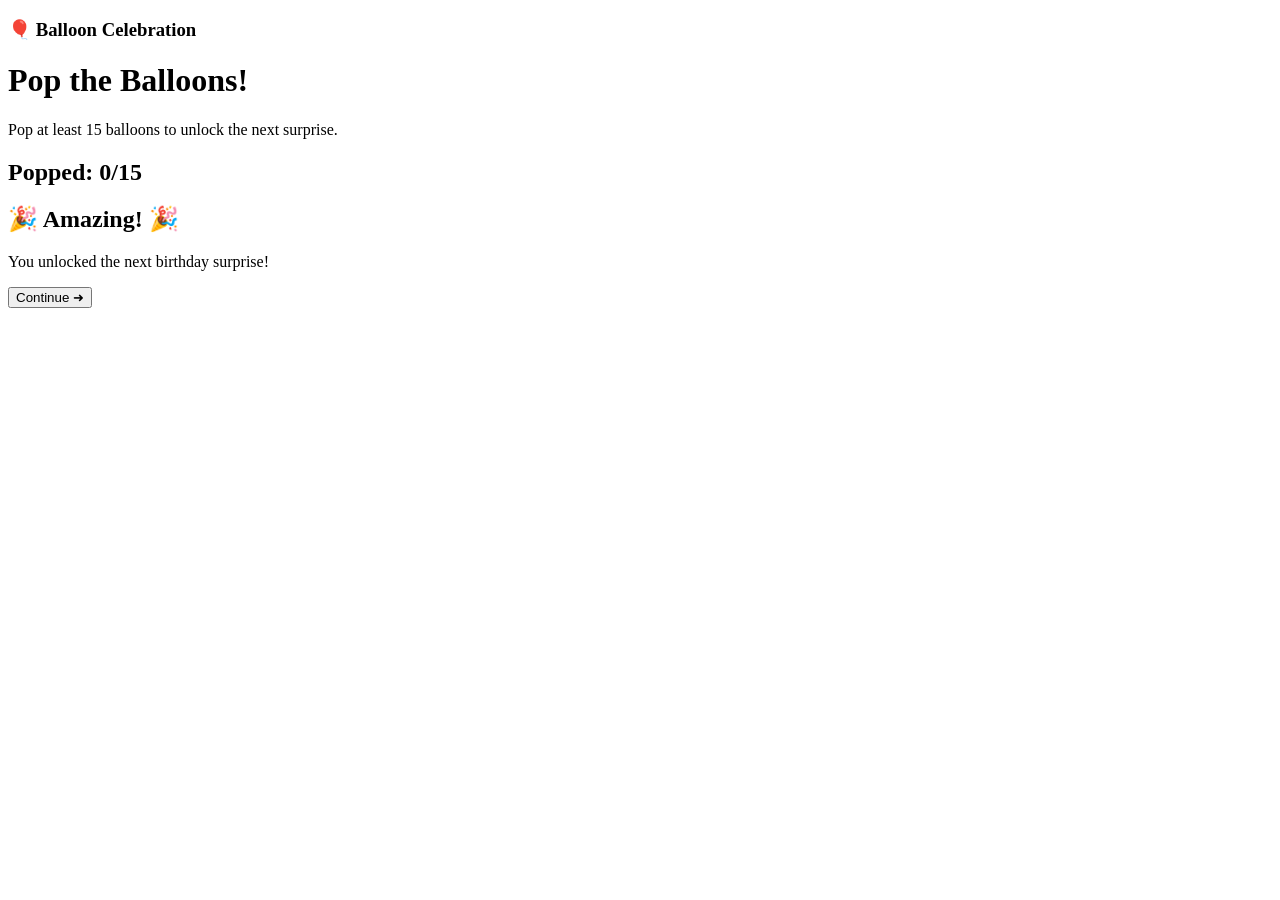
==== balloons.html @ 959a23bb "Add files via upload" ====
<!DOCTYPE html>
<html lang="en">

<head>

<meta charset="UTF-8">

<meta name="viewport"
content="width=device-width, initial-scale=1.0">

<title>Balloon Celebration 🎈</title>

<link rel="stylesheet"
href="CS/style.css">

</head>

<body>

<div class="container balloon-container">

<h3>🎈 Balloon Celebration</h3>

<h1>Pop the Balloons!</h1>

<p>

Pop at least 15 balloons to unlock the next surprise.

</p>

<h2>

Popped:
<span id="score">0</span>/15

</h2>

<div id="balloonArea"></div>

<div id="balloonMessage">

<h2>🎉 Amazing! 🎉</h2>

<p>

You unlocked the next birthday surprise!

</p>

<button id="balloonNext">

Continue ➜

</button>

</div>

</div>

<script src="JS/balloons.js"></script>

</body>

</html>
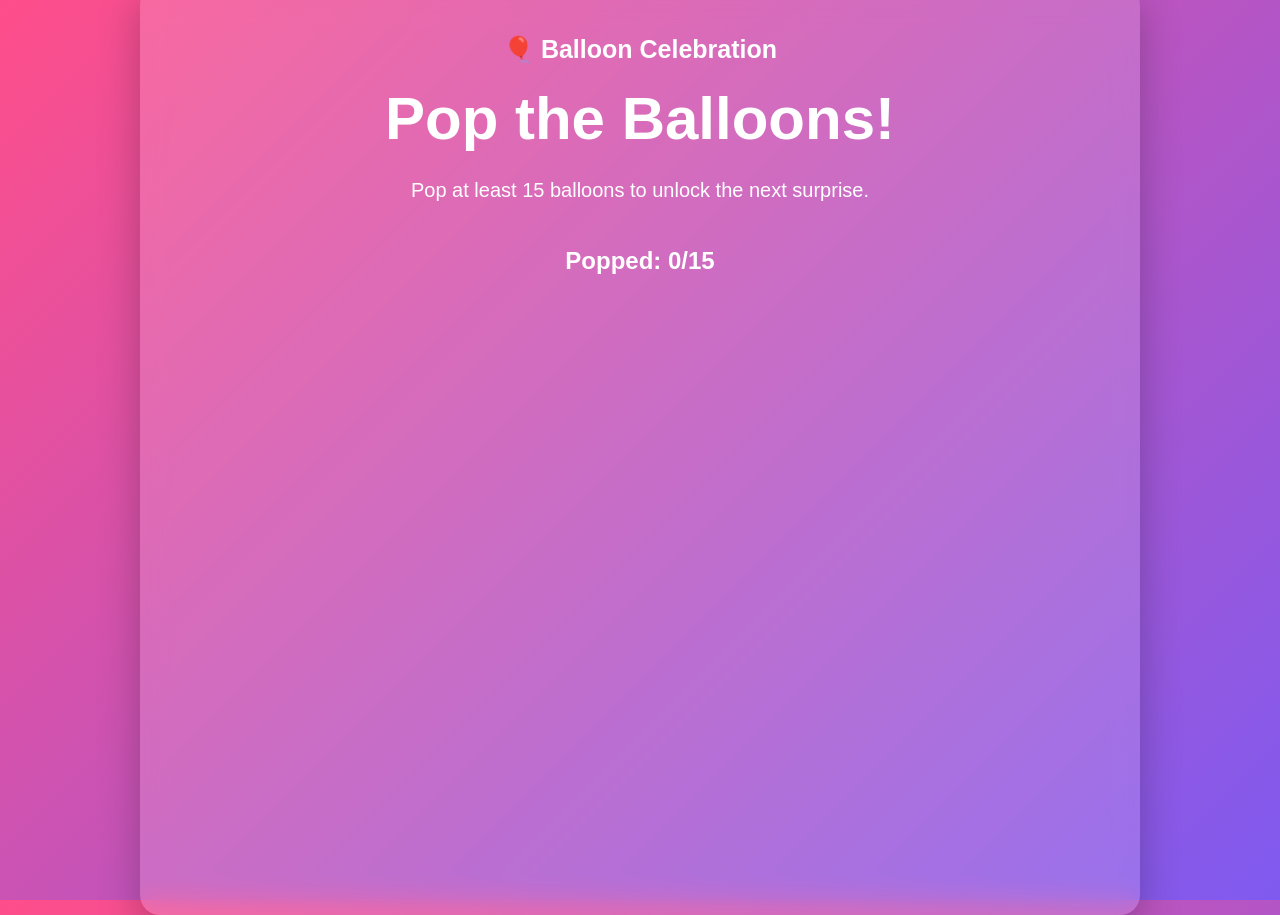
==== commit d2ae8627: "Fix HTML structure and update stylesheet path" ====
--- a/balloons.html
+++ b/balloons.html
@@ -11,7 +11,7 @@
 <title>Balloon Celebration 🎈</title>
 
 <link rel="stylesheet"
-href="CS/style.css">
+href="style.css">
 
 </head>
 
@@ -58,8 +58,8 @@
 
 </div>
 
-<script src="JS/balloons.js"></script>
+<script src="balloons.js"></script>
 
 </body>
 
-</html>+</html>
--- a/style.css
+++ b/style.css
@@ -0,0 +1,1233 @@
+*{
+    margin:0;
+    padding:0;
+    box-sizing:border-box;
+}
+
+body{
+
+    font-family:Arial,Helvetica,sans-serif;
+
+    height:100vh;
+
+    display:flex;
+
+    justify-content:center;
+
+    align-items:center;
+
+    overflow:hidden;
+
+    background:linear-gradient(135deg,#ff4e8a,#7f5af0);
+    }
+
+.container{
+
+    width:90%;
+    max-width:700px;
+
+    text-align:center;
+
+    padding:50px;
+
+    border-radius:20px;
+
+    background:rgba(255,255,255,.15);
+
+    backdrop-filter:blur(12px);
+
+    color:white;
+
+    box-shadow:0 15px 40px rgba(0,0,0,.25);
+
+}
+.container h3{
+
+    font-size:25px;
+
+    margin-bottom:20px;
+
+}
+
+.container h1{
+
+    font-size:60px;
+
+    margin-bottom:20px;
+
+}
+
+.container p{
+
+    font-size:20px;
+
+    line-height:1.7;
+
+    margin-bottom:40px;
+    }
+
+button{
+
+    padding:18px 45px;
+
+    border:none;
+
+    border-radius:50px;
+
+    cursor:pointer;
+
+    font-size:20px;
+
+    color:white;
+
+    background:#ff2e63;
+
+    transition:.4s;
+
+}
+
+button:hover{
+
+    transform:scale(1.08);
+
+    box-shadow:0 10px 25px rgba(0,0,0,.3);
+
+}
+.stars{
+
+    position:absolute;
+
+    width:100%;
+
+    height:100%;
+
+    background-image:
+    radial-gradient(white 1px, transparent 1px);
+
+    background-size:50px 50px;
+
+    opacity:.25;
+
+    animation:moveStars 80s linear infinite;
+
+}
+
+@keyframes moveStars{
+
+    from{
+
+        transform:translateY(0);
+        }
+
+    to{
+
+        transform:translateY(-1000px);
+
+    }
+
+}
+
+@media(max-width:768px){
+
+.container h1{
+
+font-size:40px;
+
+}
+
+.container p{
+
+font-size:18px;
+
+}
+button{
+
+font-size:18px;
+
+}
+
+}
+
+
+
+
+/* Countdown Section */
+
+.countdown{
+
+    display:flex;
+
+    justify-content:center;
+
+    gap:20px;
+
+    flex-wrap:wrap;
+
+    margin:40px 0;
+
+}
+
+.time-box{
+
+    width:110px;
+
+    height:110px;
+
+    border-radius:20px;
+    background:rgba(255,255,255,.2);
+
+    display:flex;
+
+    flex-direction:column;
+
+    justify-content:center;
+
+    align-items:center;
+
+    backdrop-filter:blur(10px);
+
+}
+
+.time-box span{
+
+    font-size:38px;
+
+    font-weight:bold;
+
+}
+
+.time-box small{
+
+    margin-top:10px;
+
+    font-size:16px;
+
+}
+.message{
+
+    margin-bottom:35px;
+
+    font-size:22px;
+
+}
+
+/* Floating Hearts */
+
+.hearts{
+
+    position:absolute;
+
+    width:100%;
+
+    height:100%;
+
+    overflow:hidden;
+
+    z-index:-1;
+
+}
+
+.heart{
+
+    position:absolute;
+
+    color:white;
+     font-size:24px;
+
+    animation:floatHeart linear infinite;
+
+}
+
+@keyframes floatHeart{
+
+    from{
+
+        transform:translateY(100vh);
+
+        opacity:1;
+
+    }
+
+    to{
+        transform:translateY(-120vh);
+
+        opacity:0;
+
+    }
+
+}
+
+@media(max-width:768px){
+
+.time-box{
+
+width:80px;
+
+height:80px;
+
+}
+
+.time-box span{
+
+font-size:28px;
+
+}
+.message{
+
+font-size:18px;
+
+}
+
+}
+
+
+
+
+/* Gallery */
+
+.gallery{
+
+display:grid;
+
+grid-template-columns:
+repeat(auto-fit,minmax(220px,1fr));
+
+gap:20px;
+
+margin:40px 0;
+
+}
+
+.gallery img{
+    width:100%;
+
+height:250px;
+
+object-fit:cover;
+
+border-radius:20px;
+
+cursor:pointer;
+
+transition:.5s;
+
+box-shadow:0 10px 25px rgba(0,0,0,.3);
+
+}
+
+.gallery img:hover{
+
+transform:scale(1.06);
+
+}
+
+#lightbox{
+
+display:none;
+
+position:fixed;
+
+top:0;
+left:0;
+
+width:100%;
+
+height:100%;
+
+background:rgba(0,0,0,.9);
+
+justify-content:center;
+
+align-items:center;
+
+z-index:999;
+
+}
+
+#lightbox img{
+
+max-width:90%;
+
+max-height:90%;
+
+border-radius:20px;
+
+}
+
+#close{
+
+position:absolute;
+top:30px;
+
+right:40px;
+
+font-size:55px;
+
+color:white;
+
+cursor:pointer;
+
+}
+
+.gallery-container{
+
+max-width:1100px;
+
+}
+
+
+/* Letter */
+
+.letter-container{
+
+max-width:900px;
+
+}
+
+.letter-box{
+
+margin-top:30px;
+
+padding:35px;
+
+background:rgba(255,255,255,.15);
+
+border-radius:20px;
+
+text-align:left;
+
+line-height:2;
+
+font-size:22px;
+
+min-height:420px;
+
+backdrop-filter:blur(10px);
+
+box-shadow:0 10px 30px rgba(0,0,0,.2);
+
+}
+
+#typedText{
+
+white-space:pre-line;
+
+}
+
+.letter-box::after{
+
+content:"";
+
+border-right:3px solid white;
+
+animation:blink .8s infinite;
+
+}
+
+@keyframes blink{
+
+50%{
+
+border-color:transparent;
+
+}
+
+}
+
+.letter-box{
+
+animation:fadeIn 1.2s ease;
+
+}
+
+@keyframes fadeIn{
+
+from{
+
+opacity:0;
+
+transform:translateY(30px);
+
+}
+
+to{
+
+opacity:1;
+
+transform:translateY(0);
+
+}
+
+}
+
+/* Reasons */
+
+.reasons-container{
+
+max-width:1200px;
+
+}
+
+.cards{
+
+display:grid;
+
+grid-template-columns:
+repeat(auto-fit,minmax(220px,1fr));
+
+gap:25px;
+
+margin:40px 0;
+
+}
+.card{
+
+height:180px;
+
+perspective:1000px;
+
+cursor:pointer;
+
+}
+
+.inner{
+
+position:relative;
+
+width:100%;
+
+height:100%;
+
+transition:1s;
+
+transform-style:preserve-3d;
+
+}
+
+.card.flip .inner{
+
+transform:rotateY(180deg);
+
+}
+.back{
+
+position:absolute;
+
+width:100%;
+
+height:100%;
+
+border-radius:20px;
+
+display:flex;
+
+justify-content:center;
+
+align-items:center;
+
+font-size:24px;
+
+font-weight:bold;
+
+backface-visibility:hidden;
+
+background:rgba(255,255,255,.18);
+
+backdrop-filter:blur(10px);
+
+box-shadow:0 10px 25px rgba(0,0,0,.2);
+color:white;
+
+padding:15px;
+
+text-align:center;
+
+}
+
+.back{
+
+transform:rotateY(180deg);
+
+background:#ff2e63;
+
+}
+
+.card:hover{
+
+transform:translateY(-8px);
+
+}
+
+
+
+/* =======================
+      Memory Timeline
+======================= */
+
+.memories-container{
+
+max-width:900px;
+
+}
+
+.timeline{
+
+position:relative;
+
+margin:50px auto;
+
+padding-left:30px;
+
+border-left:4px solid white;
+
+}
+
+.memory{
+
+background:rgba(255,255,255,.18);
+
+backdrop-filter:blur(10px);
+
+padding:25px;
+margin:35px 0;
+
+border-radius:20px;
+
+box-shadow:0 10px 25px rgba(0,0,0,.2);
+
+opacity:0;
+
+transform:translateX(-80px);
+
+transition:1s;
+
+}
+
+.memory.show{
+
+opacity:1;
+
+transform:translateX(0);
+
+}
+
+.memory::before{
+
+content:"";
+
+position:absolute;
+
+left:-42px;
+width:18px;
+
+height:18px;
+
+background:white;
+
+border-radius:50%;
+
+}
+
+.memory h2{
+
+margin-bottom:15px;
+
+}
+
+.memory:hover{
+
+transform:scale(1.03);
+
+}
+
+
+/* =====================
+        Quiz
+===================== */
+
+.quiz-container{
+
+max-width:900px;
+
+}
+
+.question{
+
+text-align:left;
+
+margin:30px 0;
+
+padding:20px;
+
+background:rgba(255,255,255,.15);
+
+border-radius:20px;
+
+backdrop-filter:blur(10px);
+
+}
+
+.question p{
+
+font-size:22px;
+
+margin-bottom:15px;
+
+font-weight:bold;
+
+}
+
+.question label{
+
+font-size:20px;
+
+display:block;
+
+margin:10px 0;
+
+cursor:pointer;
+
+}
+
+input[type=radio]{
+
+margin-right:10px;
+
+transform:scale(1.3);
+
+}
+
+
+
+
+/* ======================
+      Balloons
+====================== */
+
+.balloon-container{
+
+max-width:1000px;
+
+}
+
+#balloonArea{
+
+position:relative;
+
+width:100%;
+
+height:550px;
+
+overflow:hidden;
+
+margin-top:40px;
+}
+
+.balloon{
+
+position:absolute;
+
+bottom:-120px;
+
+width:70px;
+
+height:90px;
+
+border-radius:50%;
+
+cursor:pointer;
+
+animation:fly linear infinite;
+
+box-shadow:0 8px 20px rgba(0,0,0,.25);
+
+}
+
+.balloon::after{
+
+content:"";
+
+position:absolute;
+
+width:2px;
+
+height:70px;
+
+background:white;
+
+left:34px;
+
+top:88px;
+
+}
+
+@keyframes fly{
+
+from{
+
+transform:translateY(0);
+
+}
+
+to{
+
+transform:translateY(-800px);
+
+}
+
+}
+
+.balloon:hover{
+
+transform:scale(1.1);
+
+}
+
+#balloonMessage{
+
+display:none;
+
+margin-top:30px;
+
+padding:30px;
+
+background:rgba(255,255,255,.18);
+
+border-radius:20px;
+
+backdrop-filter:blur(10px);
+
+}
+
+
+
+/* =====================
+       Birthday Cake
+===================== */
+
+.cake-container{
+
+max-width:900px;
+
+}
+
+.cake{
+
+position:relative;
+
+width:320px;
+
+height:320px;
+
+margin:40px auto;
+
+}
+
+.layer{
+
+position:absolute;
+
+left:50%;
+
+transform:translateX(-50%);
+
+border-radius:12px;
+
+}
+
+.bottom{
+
+bottom:0;
+
+width:260px;
+
+height:90px;
+
+background:#ff9f43;
+
+}
+
+.middle{
+
+bottom:90px;
+
+width:210px;
+
+height:75px;
+
+background:#feca57;
+
+}
+
+.top{
+
+    bottom:165px;
+
+width:160px;
+
+height:60px;
+
+background:#ff6b81;
+
+}
+
+.candles{
+
+position:absolute;
+
+bottom:225px;
+
+left:50%;
+
+transform:translateX(-50%);
+
+display:flex;
+
+gap:15px;
+
+}
+
+.candle{
+
+width:12px;
+
+height:45px;
+
+background:white;
+
+position:relative;
+
+}
+
+.flame{
+
+position:absolute;
+
+width:12px;
+
+height:18px;
+
+background:orange;
+
+border-radius:50% 50% 50% 50%;
+
+top:-18px;
+
+animation:flicker .4s infinite alternate;
+
+}
+
+@keyframes flicker{
+
+from{
+
+    transform:scale(1);
+
+opacity:1;
+
+}
+
+to{
+
+transform:scale(.8);
+
+opacity:.6;
+
+}
+
+}
+
+#cakeMessage{
+
+display:none;
+
+margin-top:30px;
+
+padding:25px;
+
+background:rgba(255,255,255,.18);
+
+border-radius:20px;
+
+backdrop-filter:blur(10px);
+
+}
+
+
+
+/* ==========================
+        Gift Box
+========================== */
+
+.gift-container{
+
+max-width:900px;
+
+}
+
+#giftBox{
+
+position:relative;
+
+width:220px;
+
+height:220px;
+
+margin:60px auto;
+
+cursor:pointer;
+
+transition:.6s;
+
+}
+
+.gift-body{
+
+position:absolute;
+
+bottom:0;
+
+width:220px;
+
+height:150px;
+
+background:#ff4d6d;
+
+border-radius:12px;
+
+}
+
+.gift-lid{
+
+position:absolute;
+
+top:30px;
+
+width:220px;
+
+height:45px;
+
+background:#ff758f;
+
+border-radius:12px;
+
+transition:.7s;
+
+z-index:5;
+
+}
+
+.gift-ribbon-v{
+
+position:absolute;
+
+left:102px;
+
+width:16px;
+
+height:220px;
+
+background:white;
+
+z-index:6;
+
+}
+
+.gift-ribbon-h{
+
+position:absolute;
+
+top:82px;
+
+width:220px;
+
+height:16px;
+
+background:white;
+
+z-index:6;
+
+}
+
+.open .gift-lid{
+
+transform:
+translateY(-80px)
+rotate(-12deg);
+
+}
+
+#giftContent{
+
+display:none;
+
+animation:fadeGift 1s;
+
+margin-top:30px;
+
+}
+
+.gift-photo{
+
+width:260px;
+
+max-width:90%;
+
+border-radius:20px;
+
+margin:20px 0;
+
+box-shadow:0 10px 25px rgba(0,0,0,.3);
+
+}
+
+@keyframes fadeGift{
+
+from{
+
+opacity:0;
+
+transform:scale(.8);
+
+}
+
+to{
+
+opacity:1;
+
+transform:scale(1);
+
+}
+
+}
+
+
+
+/* ==========================
+      Fireworks
+========================== */
+
+#fireCanvas{
+
+position:fixed;
+
+top:0;
+
+left:0;
+
+width:100%;
+
+height:100%;
+
+background:#000;
+
+z-index:-1;
+
+}
+
+.fire-container{
+
+position:absolute;
+
+top:50%;
+
+left:50%;
+
+transform:translate(-50%,-50%);
+
+text-align:center;
+
+color:white;
+
+background:rgba(255,255,255,.12);
+
+padding:40px;
+
+border-radius:20px;
+
+backdrop-filter:blur(10px);
+
+box-shadow:0 10px 25px rgba(0,0,0,.3);
+
+}
+
+.fire-container h1{
+
+font-size:60px;
+
+margin-bottom:20px;
+
+}
+
+.fire-container p{
+
+font-size:24px;
+
+margin-bottom:30px;
+
+}
+
+
+/* ==========================
+      Final Surprise
+========================== */
+
+.final-container{
+
+max-width:900px;
+
+animation:fadeFinal 2s;
+
+}
+
+.final-photo{
+
+width:300px;
+
+height:300px;
+
+object-fit:cover;
+
+border-radius:50%;
+
+margin:30px auto;
+
+display:block;
+
+border:8px solid white;
+
+box-shadow:0 15px 35px rgba(0,0,0,.35);
+
+}
+
+.final-message{
+
+font-size:22px;
+
+line-height:2;
+
+margin:30px 0;
+
+white-space:pre-line;
+
+}
+
+@keyframes fadeFinal{
+
+from{
+
+opacity:0;
+
+transform:translateY(50px);
+
+}
+
+to{
+
+opacity:1;
+
+transform:translateY(0);
+
+}
+
+}
